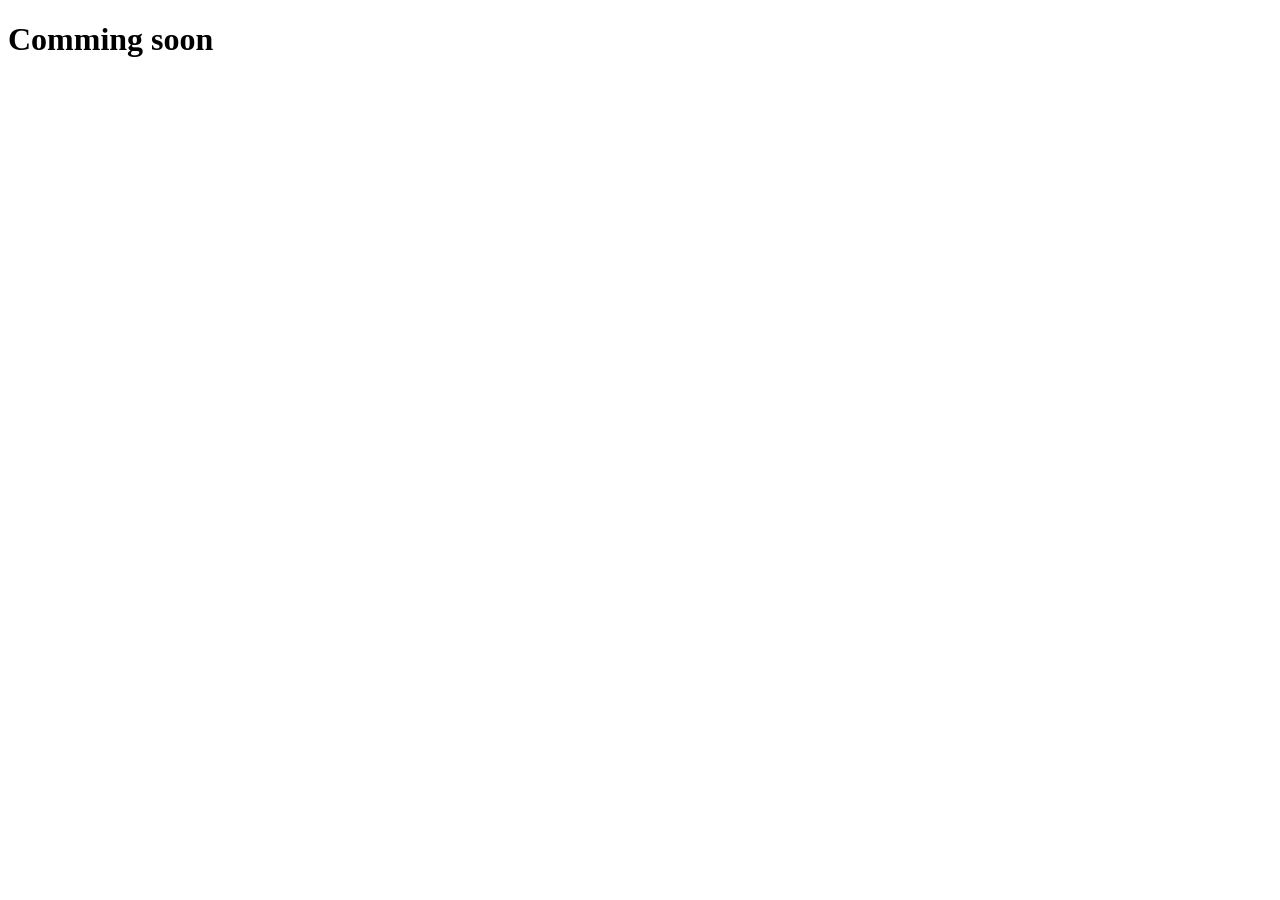
==== src/home.html @ 5efbc07e "update index html" ====
<!DOCTYPE html>
<html lang="en">
<head>
    <meta charset="UTF-8">
    <meta name="viewport" content="width=device-width, initial-scale=1.0">
    <link rel="stylesheet" href="https://cdnjs.cloudflare.com/ajax/libs/font-awesome/6.5.1/css/all.min.css">
    <link rel="stylesheet" href="style_home.css">
    <link rel="shortcut icon" href="../photo/logo.avif" type="image/x-icon">
    <title>Home</title>
</head>
<body>
    <h1>Comming soon</h1>
</body>
</html>
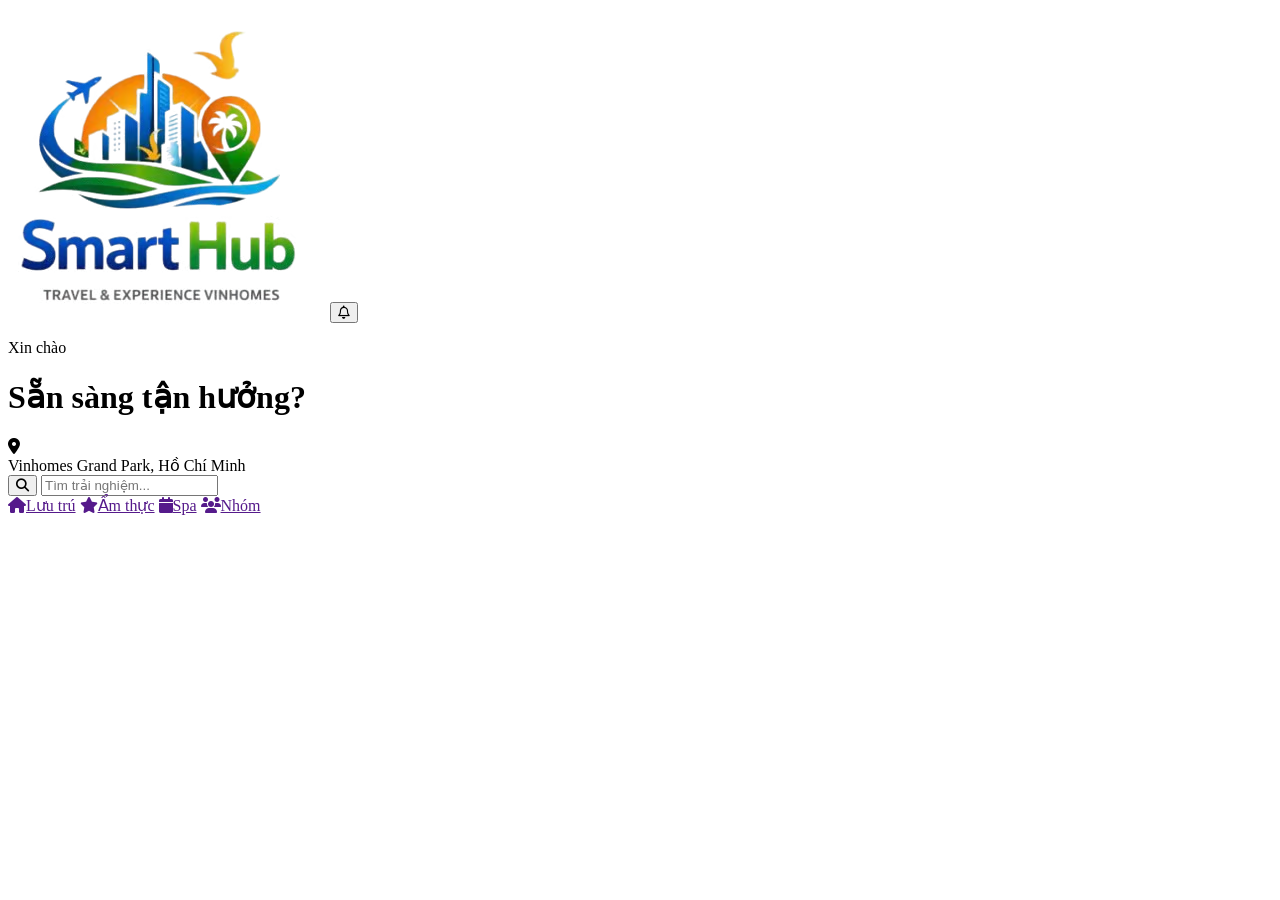
==== commit 883c187a: "update home page" ====
--- a/src/home.html
+++ b/src/home.html
@@ -9,6 +9,32 @@
     <title>Home</title>
 </head>
 <body>
-    <h1>Comming soon</h1>
+    <div class="container">
+        <div class="head">
+            <div class="logo">
+                <img src="../photo/logo.avif" alt="logo">
+                <button id="bell"><i class="fa-regular fa-bell"></i></button>
+            </div>
+            <div class="slogan">
+                <p class="subtitle">Xin chào</p>
+                <h1 class="title">Sẵn sàng tận hưởng?</h1>
+            </div>
+            <div class="visit">
+                <i class="fa-solid fa-location-dot"></i>
+                <div class="location">Vinhomes Grand Park, Hồ Chí Minh</div>
+            </div>
+            <div class="search">
+                <button><i class="fa-solid fa-magnifying-glass"></i></button>
+                <input type="text" id="search" placeholder="Tìm trải nghiệm...">
+            </div>
+        </div>
+        <div class="sidebar">
+            <a href="" class="list"><i class="fa fa-house"></i><span>Lưu trú</span></a>
+            <a href="" class="list"><i class="fa fa-star"></i><span></span>Ẩm thực</span></a>
+            <a href="" class="list"><i class="fa fa-calendar"></i><span></span>Spa</span></a>
+            <a href="" class="list"><i class="fa fa-users"></i><span></span>Nhóm</span></a>
+        </div>
+        
+    </div>
 </body>
 </html>
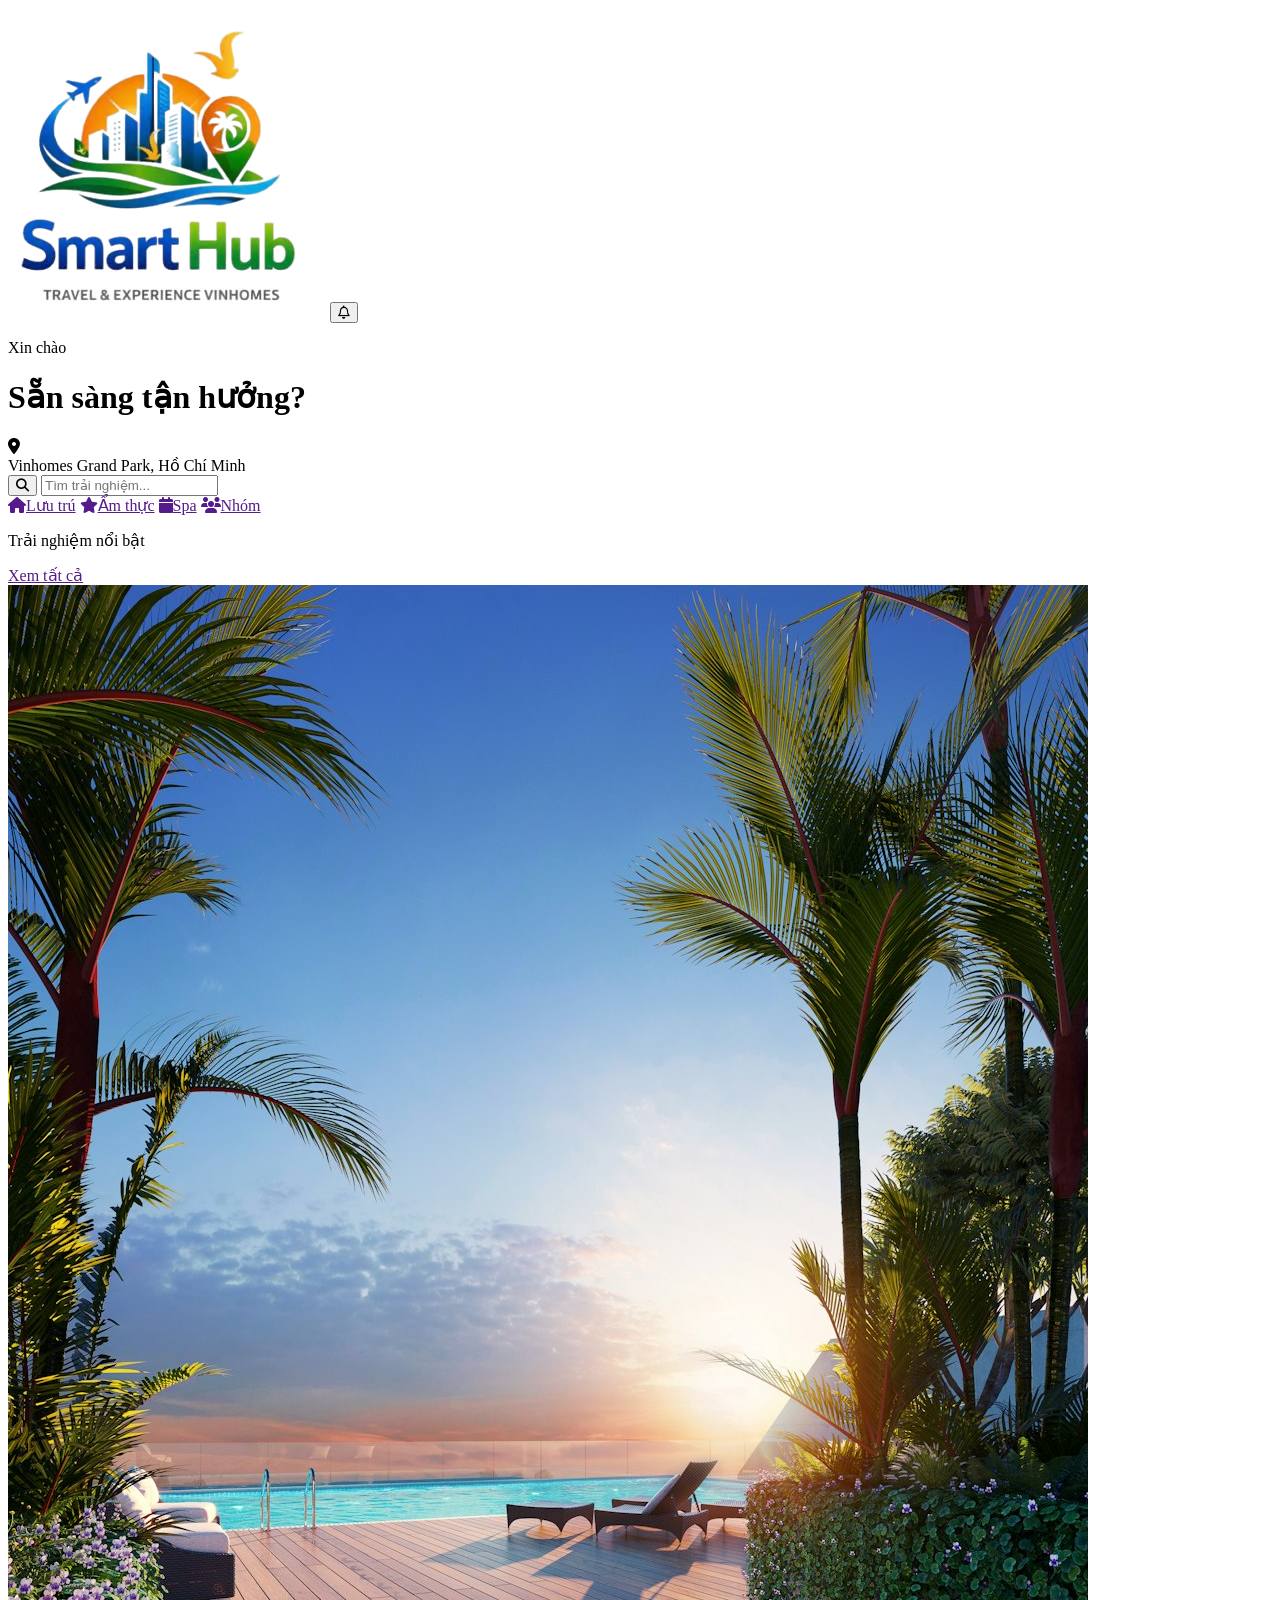
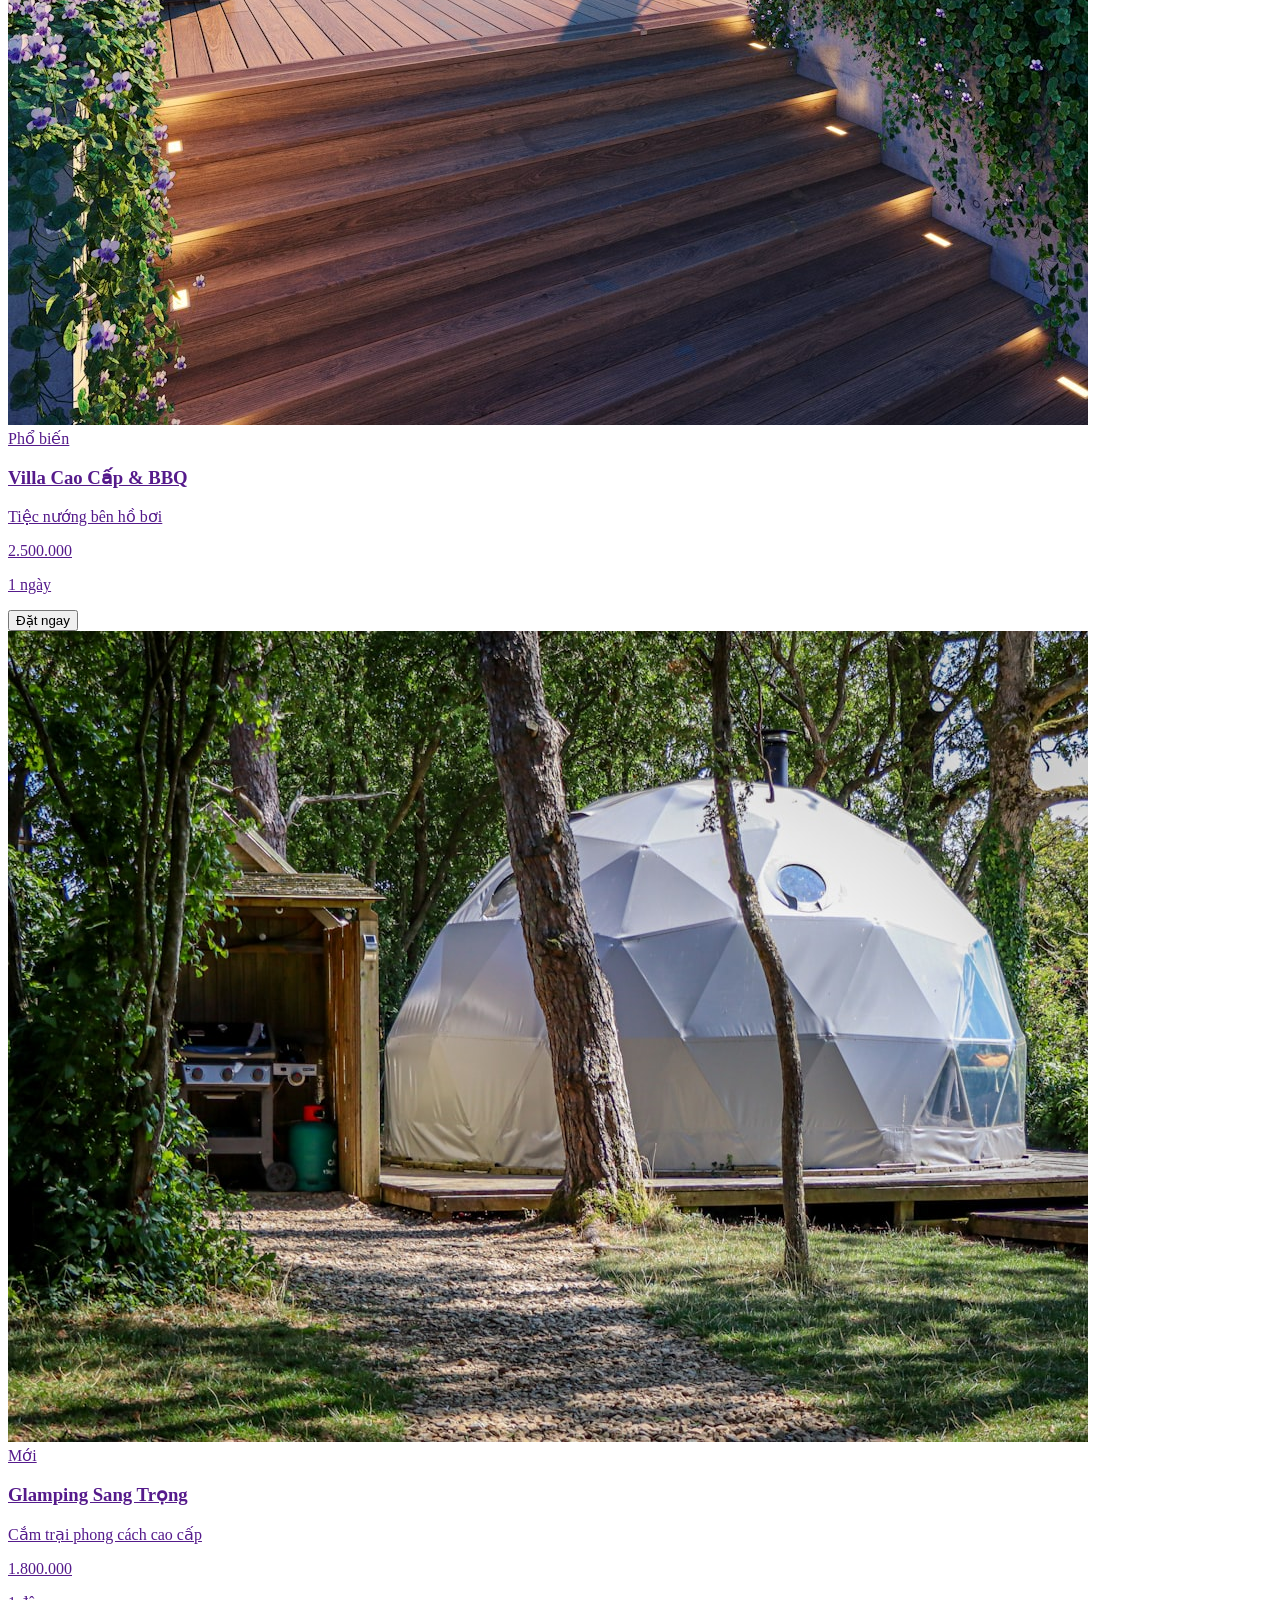
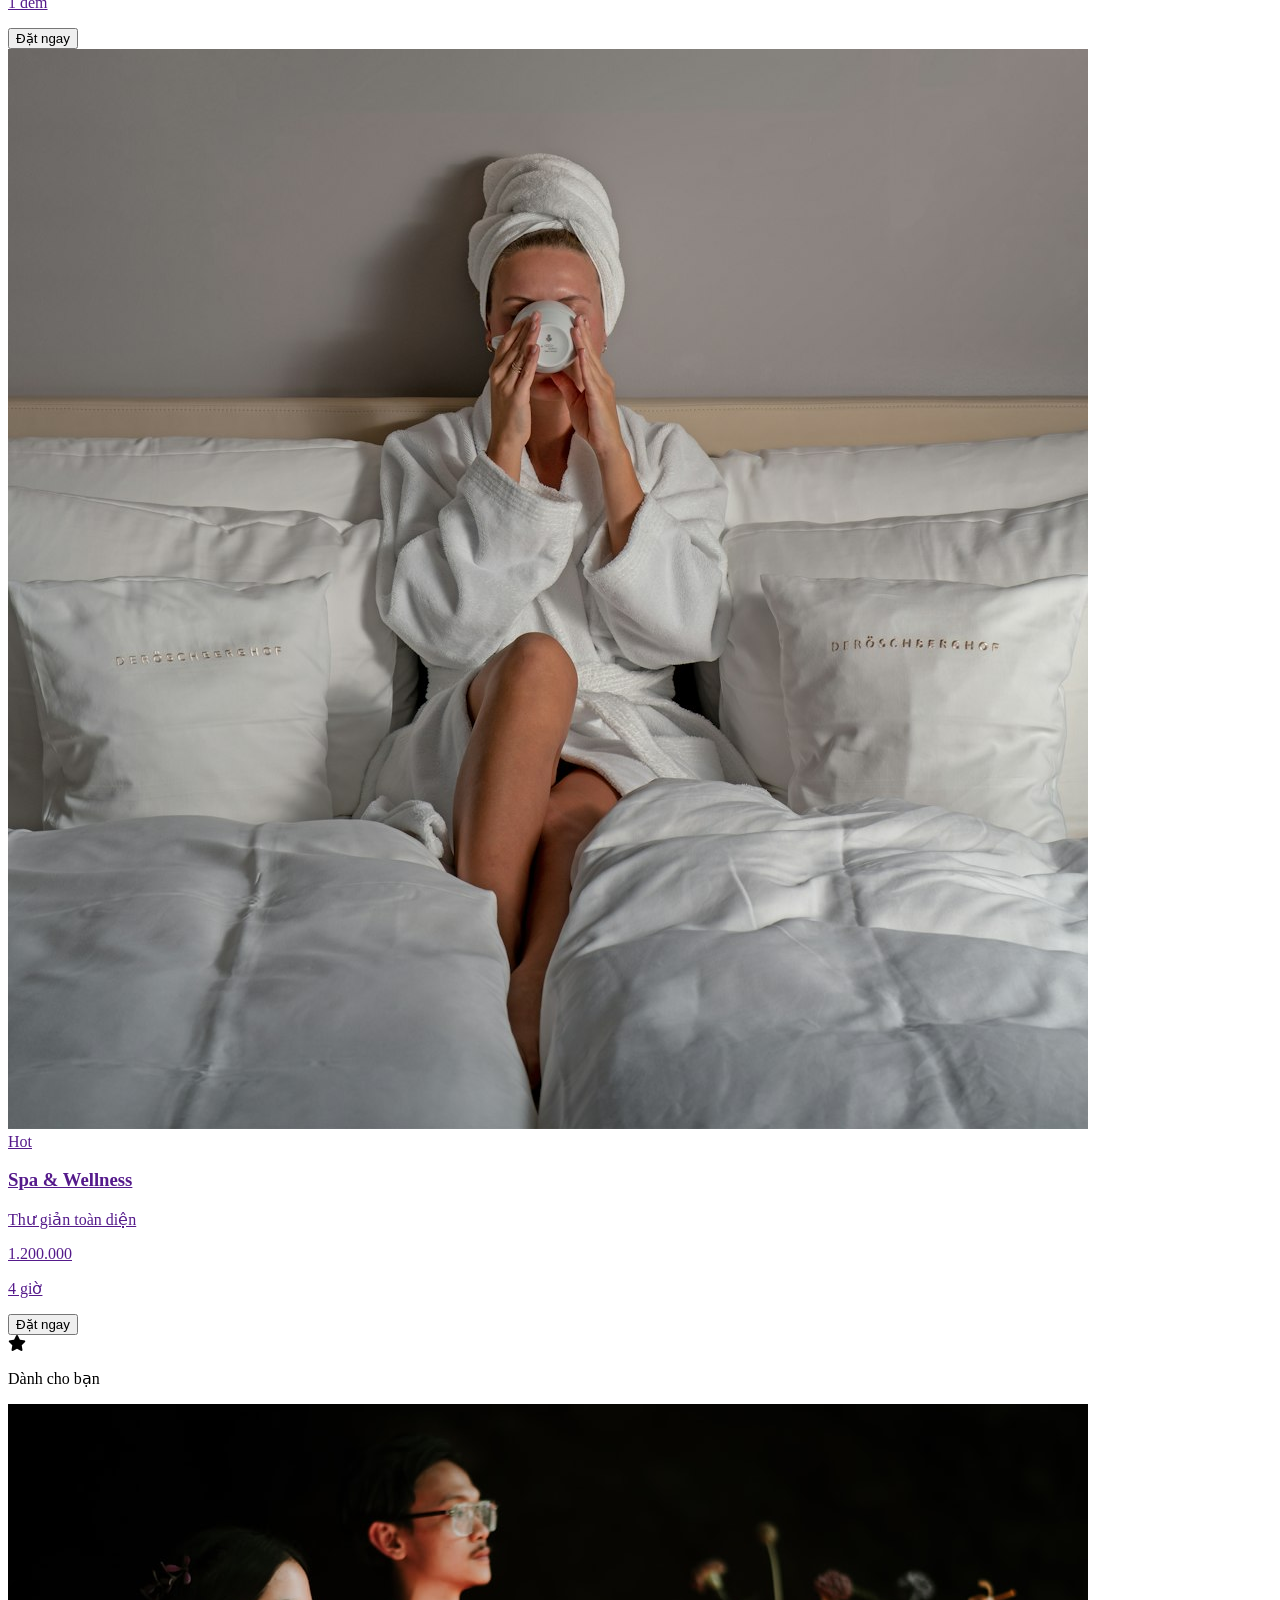
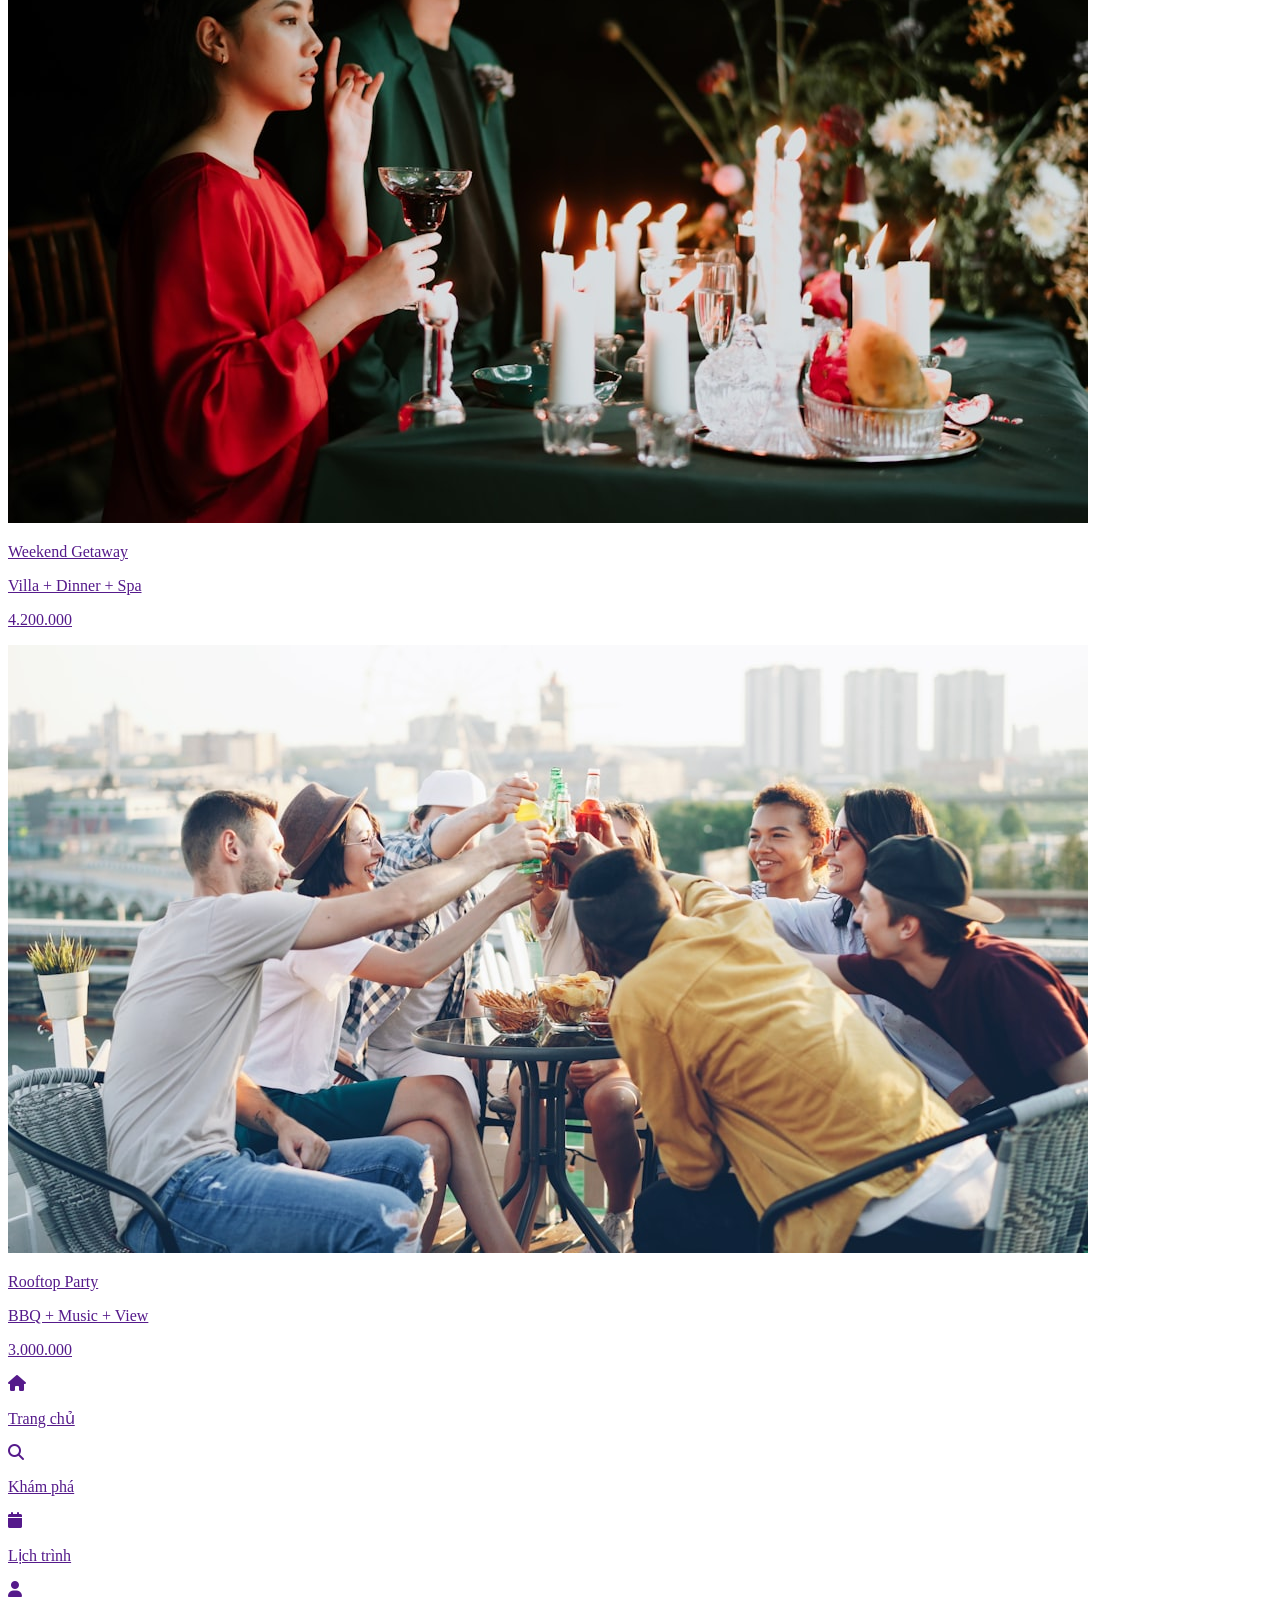
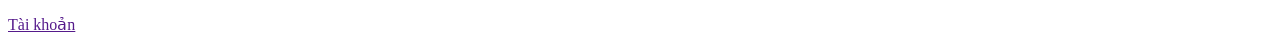
==== commit db7c5056: "add home" ====
--- a/src/home.html
+++ b/src/home.html
@@ -9,6 +9,7 @@
     <title>Home</title>
 </head>
 <body>
+    <div id="index"></div>
     <div class="container">
         <div class="head">
             <div class="logo">
@@ -34,7 +35,108 @@
             <a href="" class="list"><i class="fa fa-calendar"></i><span></span>Spa</span></a>
             <a href="" class="list"><i class="fa fa-users"></i><span></span>Nhóm</span></a>
         </div>
-        
+        <div id="main">
+            <div class="head">
+                <p class="title">Trải nghiệm nổi bật</p>
+                <a href="" class="view">Xem tất cả</a>
+            </div>
+            <div class="main">
+                <a href="" class="main-list">
+                    <div class="main-image">
+                        <img src="../photo/index_02_home_01.jpg" alt="Villa Cao Cấp & BBQ">
+                        <div class="overlay"></div>
+                        <span>Phổ biến</span>
+                        <div class="main-subtitle">
+                            <h3>Villa Cao Cấp & BBQ</h3>
+                            <p>Tiệc nướng bên hồ bơi</p>
+                        </div>
+                    </div>
+                    <div class="main-title">
+                        <p>2.500.000</p>
+                        <p>1 ngày</p>
+                    </div>
+                    <button id="booking">Đặt ngay</button>
+                </a>
+                <a href="" class="main-list">
+                    <div class="main-image">
+                        <img src="../photo/home_02.jpg" alt="Glamping Sang Trọng">
+                        <div class="overlay"></div>
+                        <span>Mới</span>
+                        <div class="main-subtitle">
+                            <h3>Glamping Sang Trọng</h3>
+                            <p>Cắm trại phong cách cao cấp</p>
+                        </div>
+                    </div>
+                    <div class="main-title">
+                        <p>1.800.000</p>
+                        <p>1 đêm</p>
+                    </div>
+                    <button id="booking">Đặt ngay</button>
+                </a>
+                <a href="" class="main-list">
+                    <div class="main-image">
+                        <img src="../photo/home_03.jpg" alt="Spa & Wellness">
+                        <div class="overlay"></div>
+                        <span>Hot</span>
+                        <div class="main-subtitle">
+                            <h3>Spa & Wellness</h3>
+                            <p>Thư giản toàn diện</p>
+                        </div>
+                    </div>
+                    <div class="main-title">
+                        <p>1.200.000</p>
+                        <p>4 giờ</p>
+                    </div>
+                    <button id="booking">Đặt ngay</button>
+                </a>
+            </div>
+        </div>
+        <div class="recommend">
+            <div class="head">
+            <i class="fa fa-star"></i>
+            <p class="title">Dành cho bạn</p>
+            </div>
+            <a href="" class="recommend-list">
+                <div class="recommend-image">
+                    <img src="../photo/home_04.jpg" alt="Weekend Getaway">
+                    <div class="overlay"></div>
+                </div>
+                <div class="recommend-title">
+                    <p>Weekend Getaway</p>
+                    <p>Villa + Dinner + Spa</p>
+                    <p>4.200.000</p>
+                </div>
+            </a>
+            <a href="" class="recommend-list">
+                <div class="recommend-image">
+                    <img src="../photo/index_04_home_05.jpg" alt="Rooftop Party">
+                    <div class="overlay"></div>
+                </div>
+                <div class="recommend-title">
+                    <p>Rooftop Party</p>
+                    <p>BBQ + Music + View</p>
+                    <p>3.000.000</p>
+                </div>
+            </a>
+        </div>
+    </div>
+    <div class="taskbar">
+        <a href="" id="home">
+            <i class="fa fa-home" aria-hidden="true"></i>
+            <p>Trang chủ</p>
+        </a>
+        <a href="" id="discover">
+            <i class="fa-solid fa-magnifying-glass"></i>
+            <p>Khám phá</p>
+        </a>
+        <a href="" id="schedule">
+            <i class="fa fa-calendar" aria-hidden="true"></i>
+            <p>Lịch trình</p>
+        </a>
+        <a href="" id="user">
+            <i class="fa fa-user" aria-hidden="true"></i>
+            <p>Tài khoản</p>
+        </a>
     </div>
 </body>
 </html>
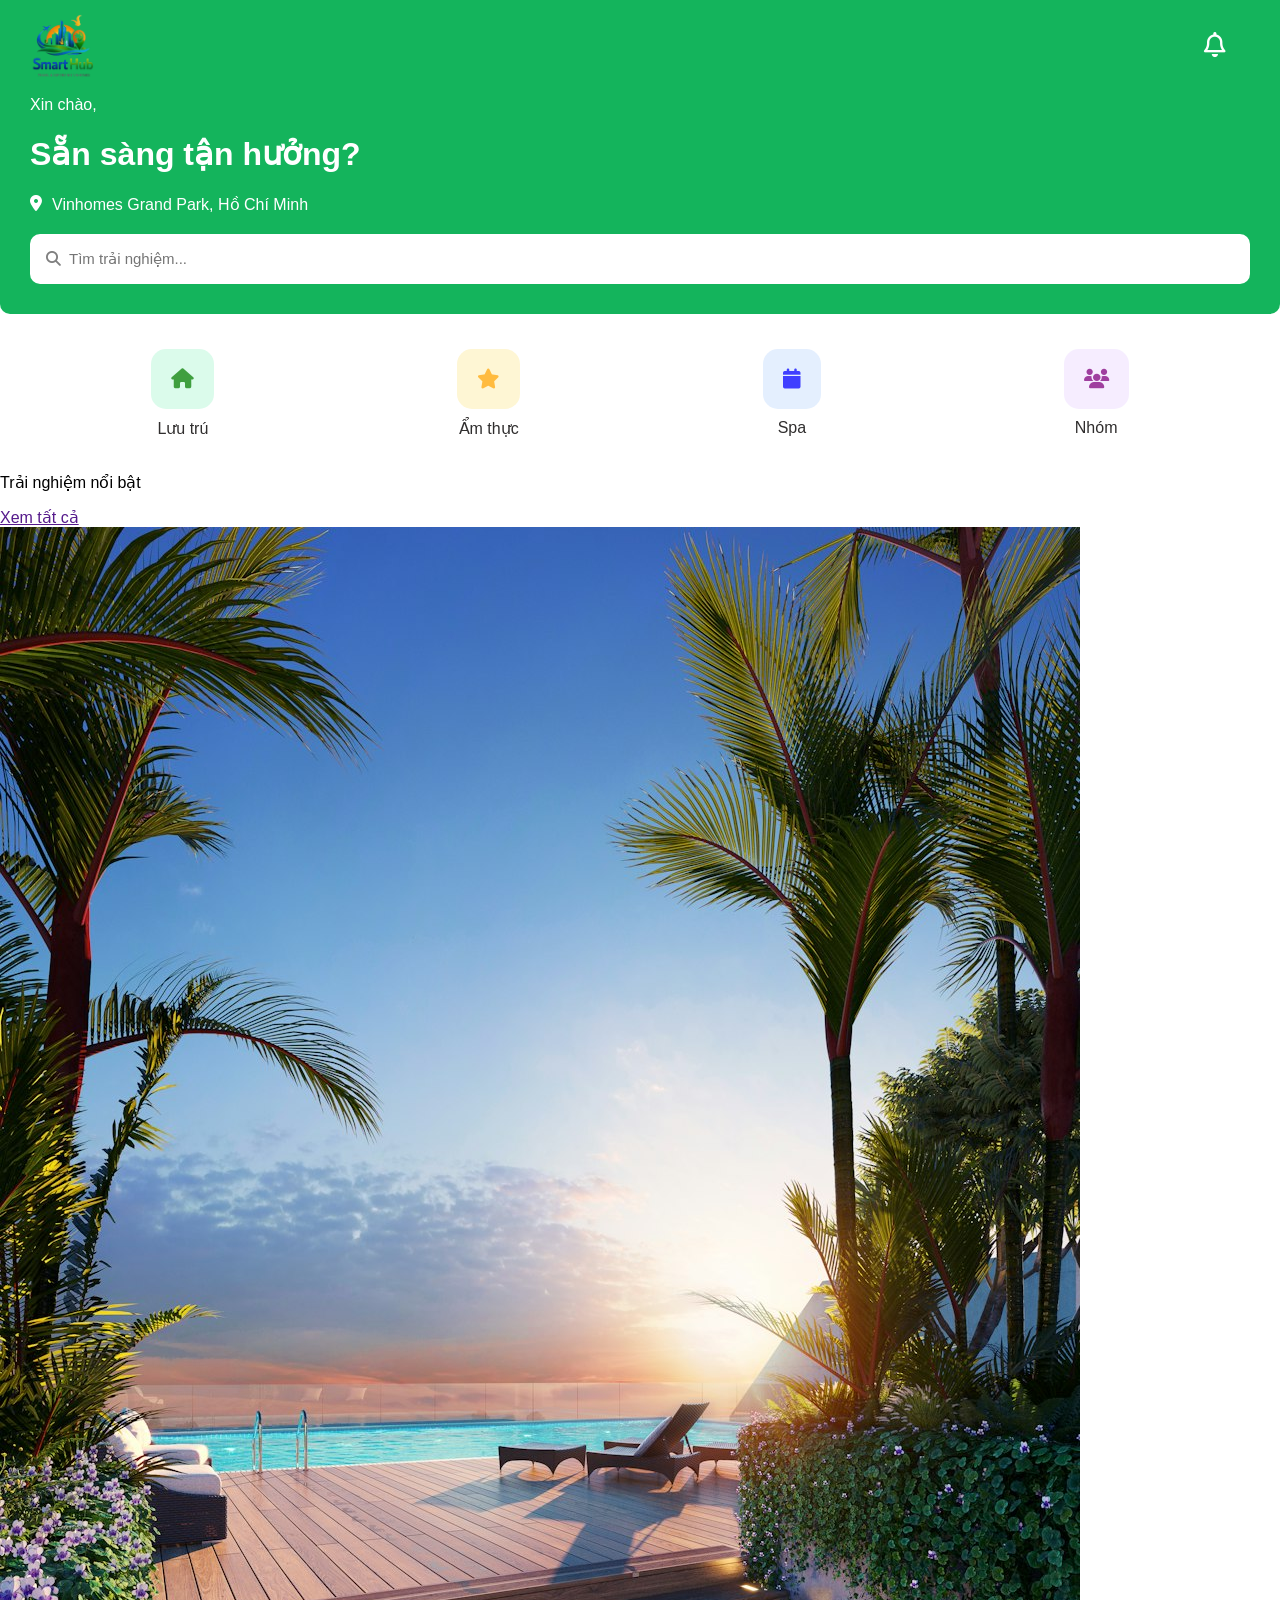
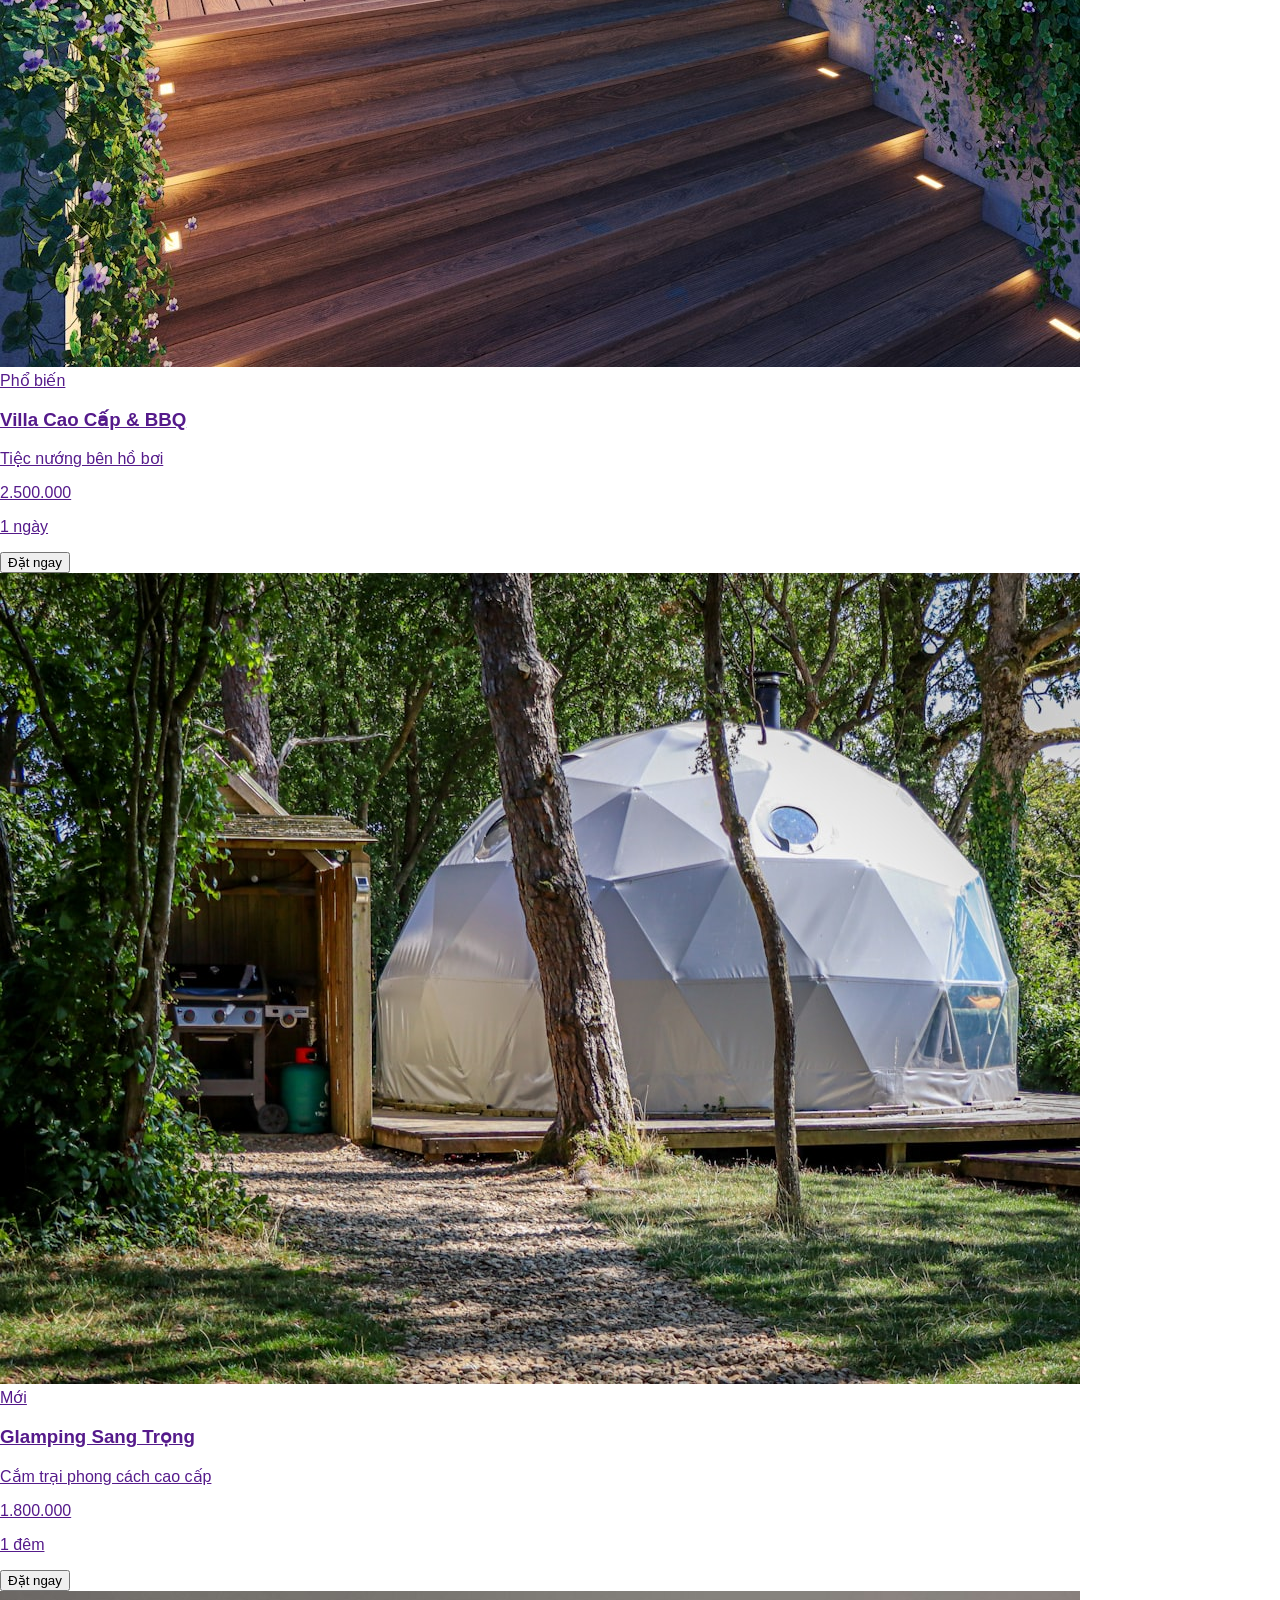
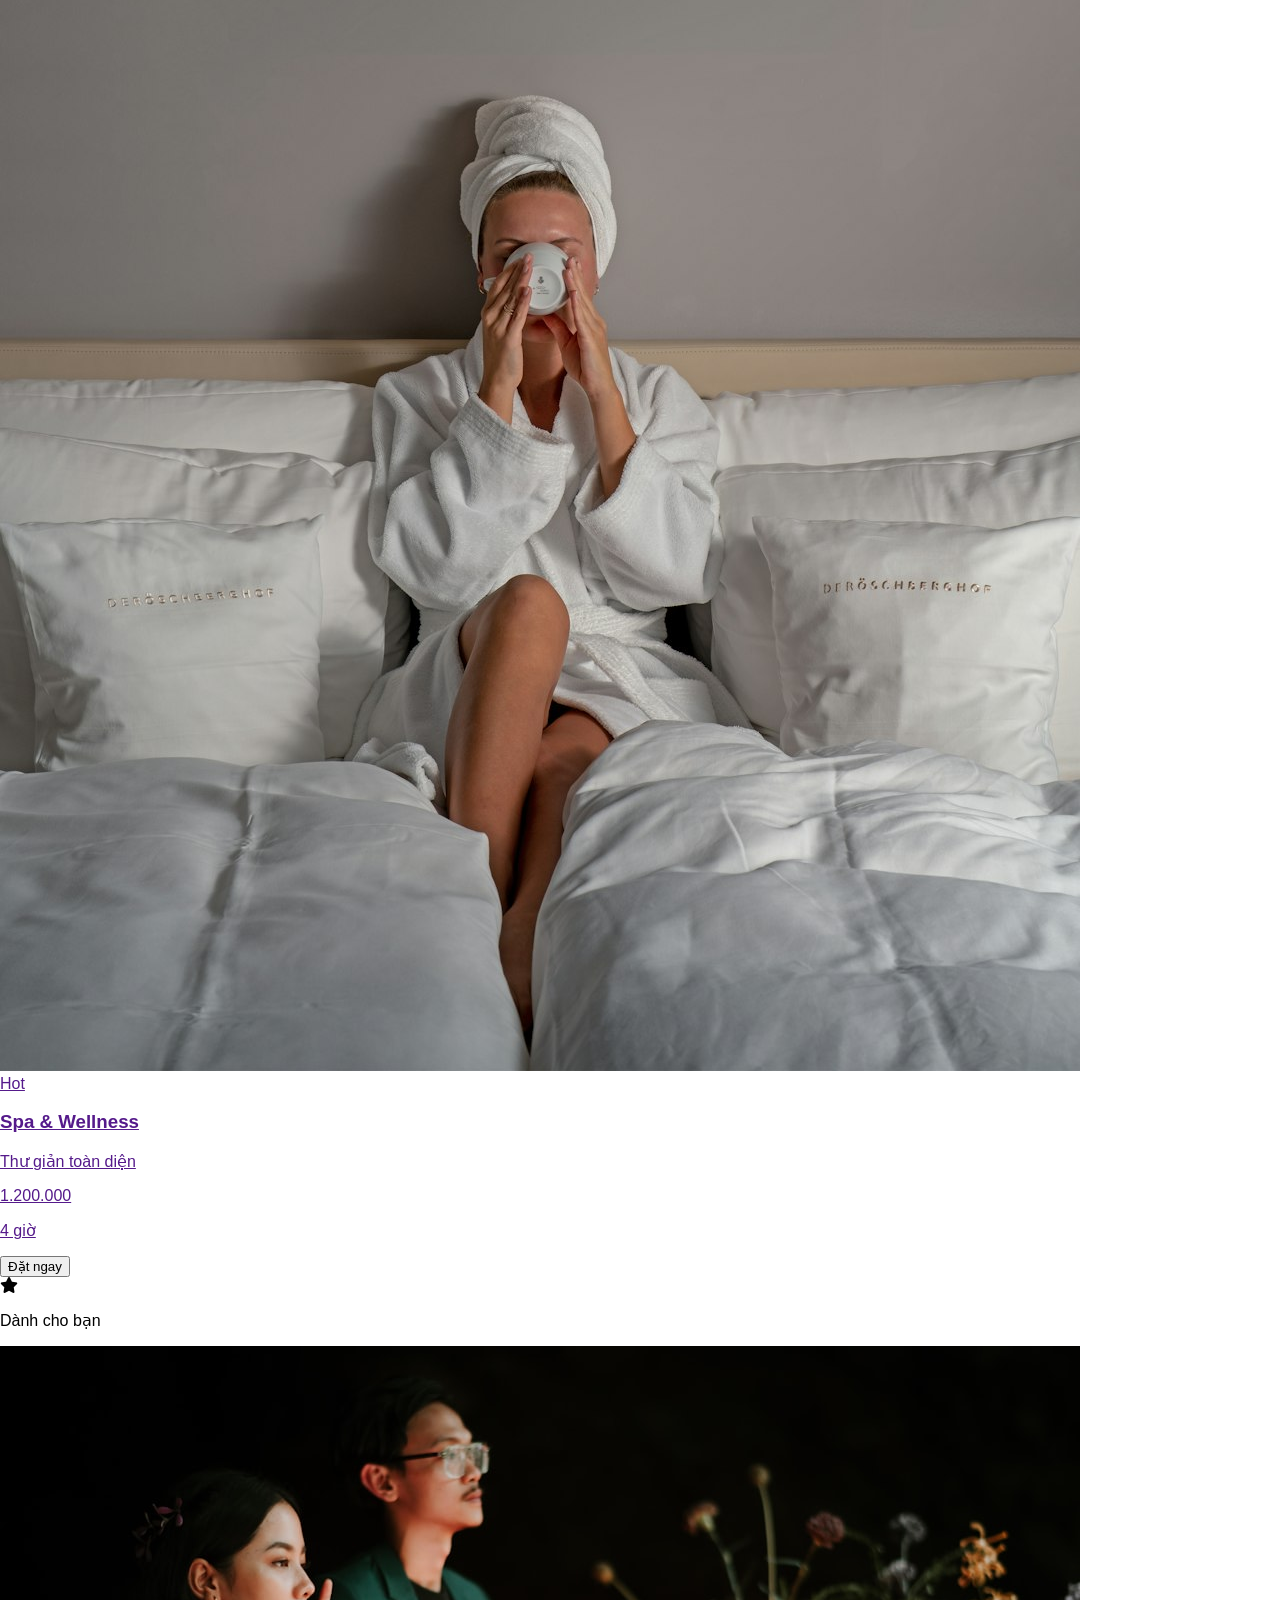
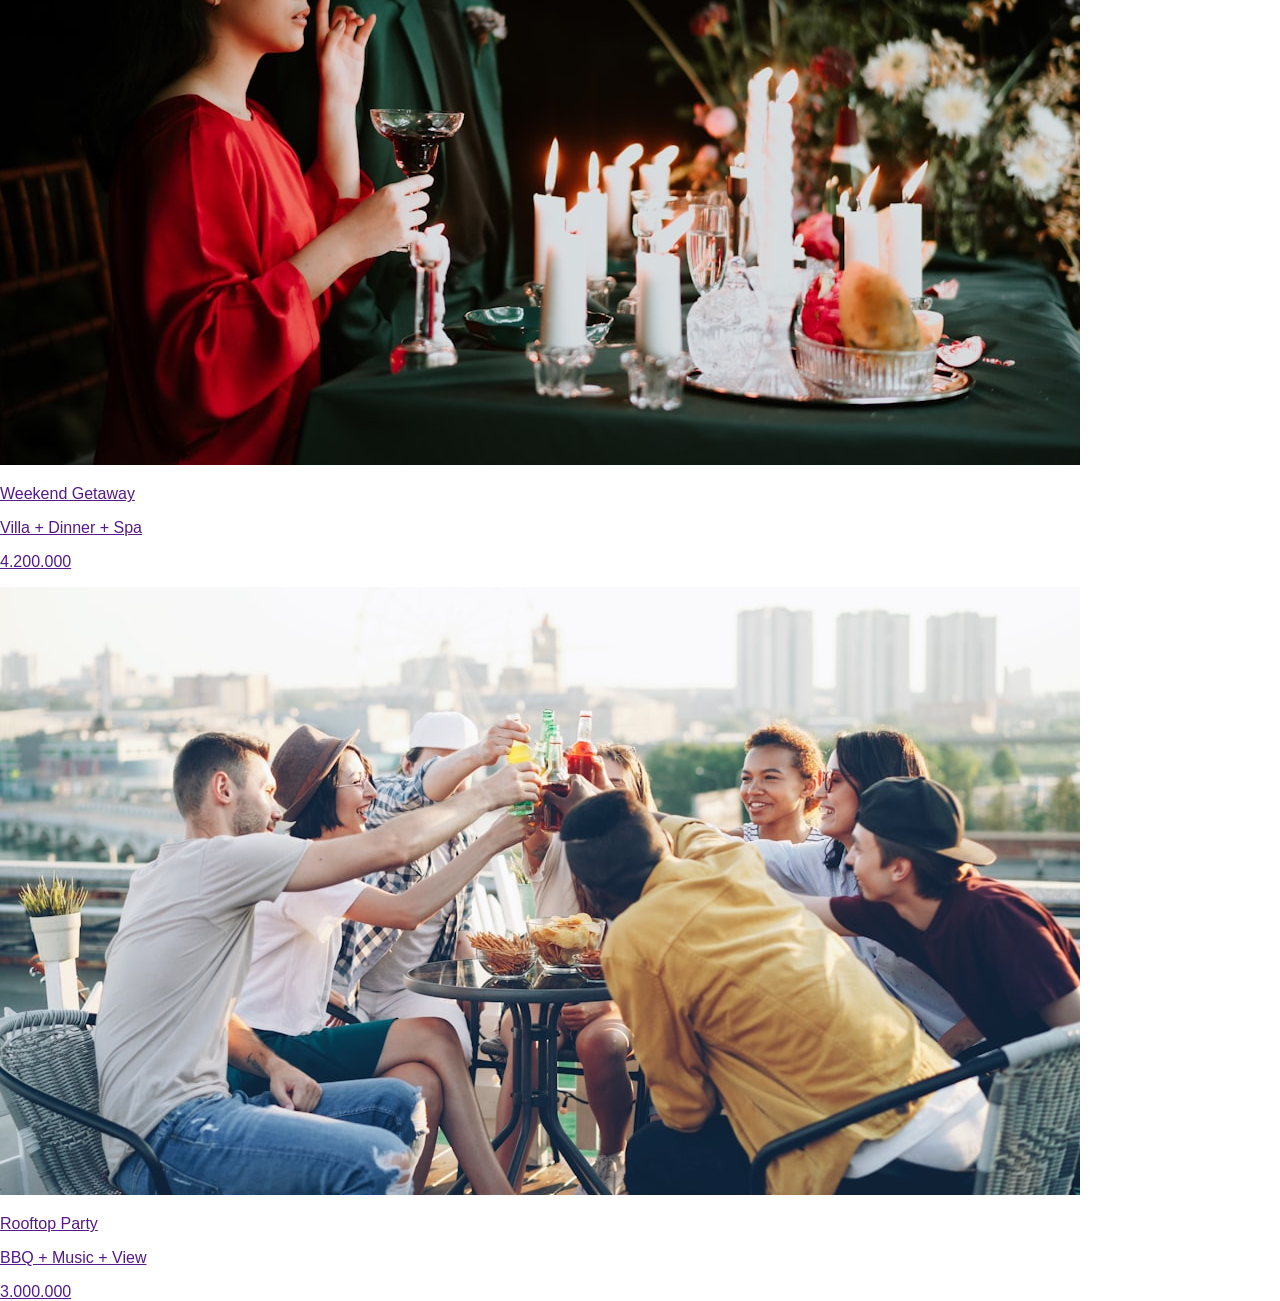
==== commit b1a7e21d: "add home css" ====
--- a/src/home.html
+++ b/src/home.html
@@ -11,13 +11,13 @@
 <body>
     <div id="index"></div>
     <div class="container">
-        <div class="head">
+        <div class="head" id="top">
             <div class="logo">
                 <img src="../photo/logo.avif" alt="logo">
                 <button id="bell"><i class="fa-regular fa-bell"></i></button>
             </div>
             <div class="slogan">
-                <p class="subtitle">Xin chào</p>
+                <p class="subtitle">Xin chào,</p>
                 <h1 class="title">Sẵn sàng tận hưởng?</h1>
             </div>
             <div class="visit">
@@ -31,9 +31,9 @@
         </div>
         <div class="sidebar">
             <a href="" class="list"><i class="fa fa-house"></i><span>Lưu trú</span></a>
-            <a href="" class="list"><i class="fa fa-star"></i><span></span>Ẩm thực</span></a>
-            <a href="" class="list"><i class="fa fa-calendar"></i><span></span>Spa</span></a>
-            <a href="" class="list"><i class="fa fa-users"></i><span></span>Nhóm</span></a>
+            <a href="" class="list"><i class="fa fa-star"></i><span>Ẩm thực</span></a>
+            <a href="" class="list"><i class="fa fa-calendar"></i><span>Spa</span></a>
+            <a href="" class="list"><i class="fa fa-users"></i><span>Nhóm</span></a>
         </div>
         <div id="main">
             <div class="head">
--- a/src/style_home.css
+++ b/src/style_home.css
@@ -0,0 +1,125 @@
+body{
+    margin: 0;
+    padding: 0;
+    font-family: Arial, Helvetica, sans-serif;
+}
+
+.container{
+    position: relative;
+    width: 100%;
+    height: 100vh;
+    /* overflow: hidden; */
+}
+
+#top{
+    background: #14b45c;
+    display: flex;
+    flex-direction: column;
+    padding: 10px;
+    border-radius: 0 0 10px 10px;
+}
+
+#top .logo{
+    display: flex;
+    justify-content: space-between;
+}
+
+.logo img, #bell{
+    width: 70px;
+    height: 70px;
+    margin: 0px 20px 0 20px;
+}
+
+.logo #bell{
+    border: none;
+    cursor: pointer;
+    color: white;
+    background: #14b45c;
+    font-size: 25px;
+}
+
+#top .slogan, .visit{
+    color: white;
+    margin: 0px 20px 0 20px;
+}
+
+#top .visit{
+    display: flex;
+}
+
+#top .visit .location{
+    margin:0px 10px 0 10px;
+}
+
+#top .search{
+    display: flex;
+    background: white;
+    height: 30px;
+    border-radius: 10px;
+    margin: 20px;
+    padding: 10px;
+}
+
+#top .search button, input{
+    border: none;
+    background-color: white;
+    font-size: 15px;
+}
+
+#top .search button{
+    color: gray;
+    cursor: pointer;
+}
+
+#top .search input{
+    flex-grow: 1;
+    outline: none;
+}
+
+.sidebar{
+    display: flex;
+    justify-content: space-around;
+    margin: 20px;
+    padding: 10px;
+}
+
+.sidebar .list{
+    display: flex;
+    flex-direction: column;
+    text-decoration: none;
+    justify-content: center;
+    align-items: center;
+}
+
+.sidebar .list i{
+    margin: 5px;
+    padding: 20px;
+    border-radius: 15px;
+    opacity: 0.75;
+    font-size: 20px;
+}
+
+.sidebar .list span{
+    color: rgb(48, 46, 46);
+    margin: 5px;
+}
+
+.sidebar .list .fa-house{
+    background: oklch(0.95 0.052 163.051);
+    color: green;
+}
+
+.sidebar .list .fa-star{
+    background: oklch(0.962 0.059 95.617);
+    color: orange;
+}
+
+.sidebar .list .fa-calendar{
+    background: oklch(0.932 0.032 255.585);
+    color: blue;
+}
+
+.sidebar .list .fa-users{
+    background: oklch(0.946 0.033 307.174);
+    color: purple;
+}
